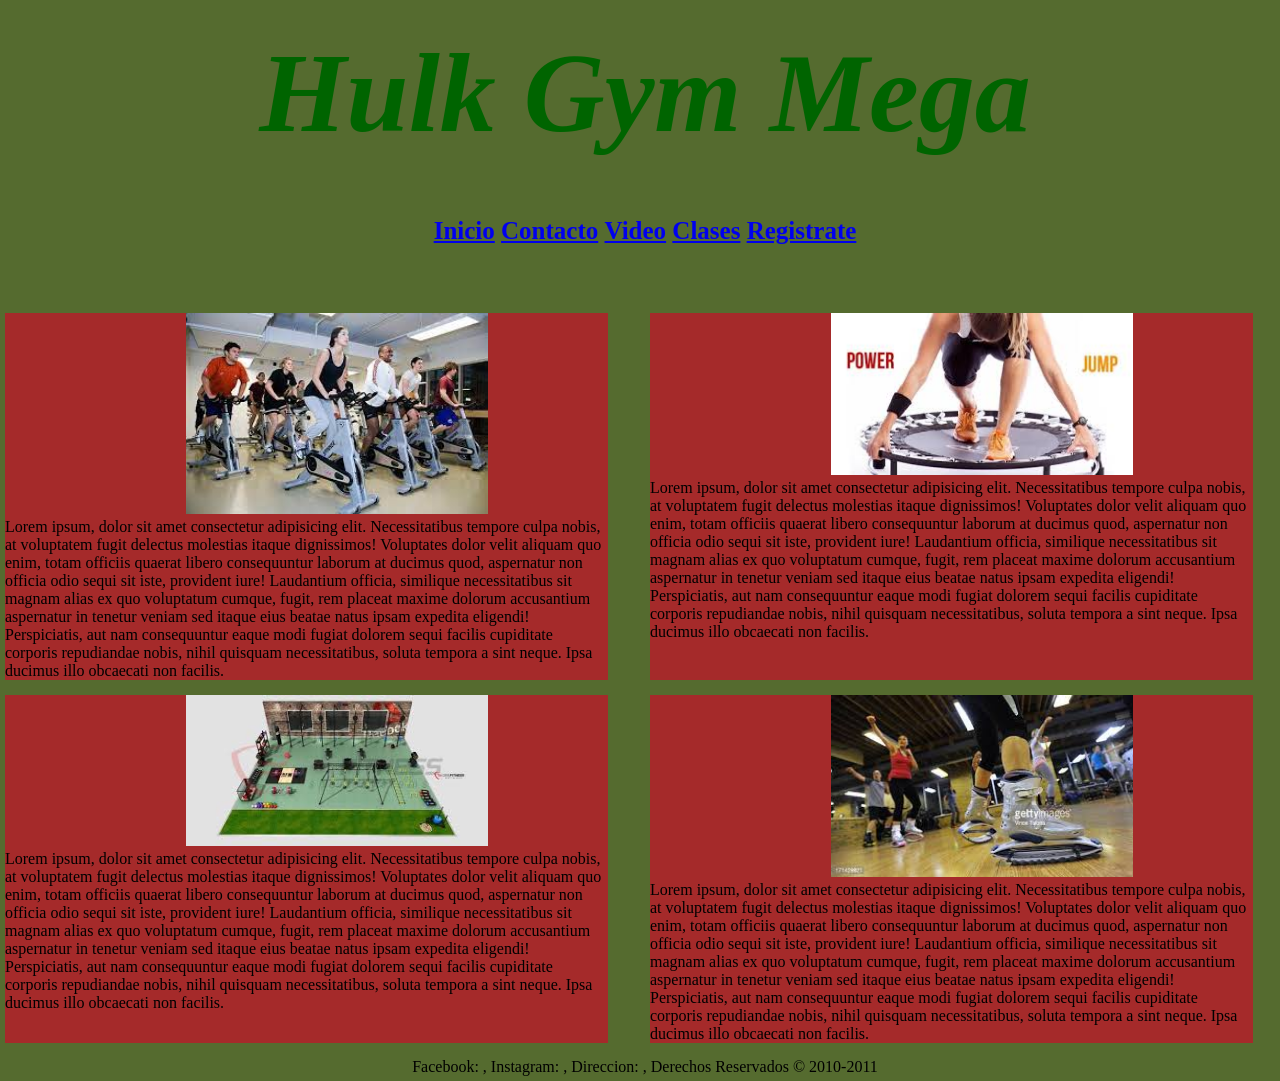
==== pages/clases.html @ c7b72bff "primer commit" ====
<!DOCTYPE html>
<head>
    <meta charset="UTF-8">
    <title>HulkGynMega</title>
    <meta name="viewport" content="widt=device-width, initial-scale=1.0"/>
    <link rel="stylesheet" href="../css/styles.css">
</head>

<body>
    <div id="contenedorClases">
        <header>
            <h1>Hulk Gym Mega</h1>
        </header>

        <nav id="barraNavegacion">
            <ul id="listaPrincipal">
            <li><a href="../index.html">Inicio</a></li>
            <li><a href="contacto.html">Contacto</a></li>
            <li><a href="video.html">Video</a></li>
            <li><a href="clases.html">Clases</a></li>
            <li><a href="registrate.html">Registrate</a></li>  
            </ul>
        </nav>

        <section class="caja">
            <div class="rectangulo">
                <img class="tarjeta" src="../Img/spinning.jpg" alt="">
                <p>Lorem ipsum, dolor sit amet consectetur adipisicing elit. Necessitatibus tempore culpa nobis, at voluptatem fugit delectus molestias itaque dignissimos! Voluptates dolor velit aliquam quo enim, totam officiis quaerat libero consequuntur laborum at ducimus quod, aspernatur non officia odio sequi sit iste, provident iure! Laudantium officia, similique necessitatibus sit magnam alias ex quo voluptatum cumque, fugit, rem placeat maxime dolorum accusantium aspernatur in tenetur veniam sed itaque eius beatae natus ipsam expedita eligendi! Perspiciatis, aut nam consequuntur eaque modi fugiat dolorem sequi facilis cupiditate corporis repudiandae nobis, nihil quisquam necessitatibus, soluta tempora a sint neque. Ipsa ducimus illo obcaecati non facilis.</p>
            </div>
        </section>

        <section class="caja">
            <div class="rectangulo">
                <img class="tarjeta" src="../Img/ubound.jpg" alt="">
                <p>Lorem ipsum, dolor sit amet consectetur adipisicing elit. Necessitatibus tempore culpa nobis, at voluptatem fugit delectus molestias itaque dignissimos! Voluptates dolor velit aliquam quo enim, totam officiis quaerat libero consequuntur laborum at ducimus quod, aspernatur non officia odio sequi sit iste, provident iure! Laudantium officia, similique necessitatibus sit magnam alias ex quo voluptatum cumque, fugit, rem placeat maxime dolorum accusantium aspernatur in tenetur veniam sed itaque eius beatae natus ipsam expedita eligendi! Perspiciatis, aut nam consequuntur eaque modi fugiat dolorem sequi facilis cupiditate corporis repudiandae nobis, nihil quisquam necessitatibus, soluta tempora a sint neque. Ipsa ducimus illo obcaecati non facilis.</p>
            </div>
        </section>

        <section class="caja">
            <div class="rectangulo">
                <img class="tarjeta" src="../Img/funcional.jpg" alt="">
                <p>Lorem ipsum, dolor sit amet consectetur adipisicing elit. Necessitatibus tempore culpa nobis, at voluptatem fugit delectus molestias itaque dignissimos! Voluptates dolor velit aliquam quo enim, totam officiis quaerat libero consequuntur laborum at ducimus quod, aspernatur non officia odio sequi sit iste, provident iure! Laudantium officia, similique necessitatibus sit magnam alias ex quo voluptatum cumque, fugit, rem placeat maxime dolorum accusantium aspernatur in tenetur veniam sed itaque eius beatae natus ipsam expedita eligendi! Perspiciatis, aut nam consequuntur eaque modi fugiat dolorem sequi facilis cupiditate corporis repudiandae nobis, nihil quisquam necessitatibus, soluta tempora a sint neque. Ipsa ducimus illo obcaecati non facilis.</p>
            </div>
        </section>

        <section class="caja">
            <div class="rectangulo">
                <img class="tarjeta" src="../Img/kangoo.jpg" alt="">
                <p>Lorem ipsum, dolor sit amet consectetur adipisicing elit. Necessitatibus tempore culpa nobis, at voluptatem fugit delectus molestias itaque dignissimos! Voluptates dolor velit aliquam quo enim, totam officiis quaerat libero consequuntur laborum at ducimus quod, aspernatur non officia odio sequi sit iste, provident iure! Laudantium officia, similique necessitatibus sit magnam alias ex quo voluptatum cumque, fugit, rem placeat maxime dolorum accusantium aspernatur in tenetur veniam sed itaque eius beatae natus ipsam expedita eligendi! Perspiciatis, aut nam consequuntur eaque modi fugiat dolorem sequi facilis cupiditate corporis repudiandae nobis, nihil quisquam necessitatibus, soluta tempora a sint neque. Ipsa ducimus illo obcaecati non facilis.</p>
            </div>
        </section>
        

        <footer id="pie"> Facebook:  , Instagram:  , Direccion: ,  Derechos Reservados &copy; 2010-2011</footer>
    </div>
</body>
---- css/styles.css ----
* {
    Margin:0;
    padding:0;
 }
 

body {
    display: flex;
    background-color: darkolivegreen;
}


h1 {
    padding-top: 3%;
    text-align: center;
    color: darkgreen;
    font-size:700%;
    font-family:unset;
    font-style:italic;
    line-height: 0.9;
}

h2 {
    text-align: center;
    color: darkgreen;
    font-size: 100px;
    font-family:unset;
    font-style:italic;
    line-height: 0.9;
}

h3 {
    font-size: 40px;
    text-align: center;
}

ul {
    list-style-type: none;
    text-align:center;
    font-size: 25px;
    margin-top: 25px;
    margin-bottom: 20px;
}

li {
    display:inline;
    font-weight: bold;
}

#imgp{
    padding: 1%;
}

#contenedor {
    padding: 5px;
    display: flex;
    display: grid;
    grid-template-areas:
      "header header header"
      "nav nav nav"
      "principal principal secundaria"
      "principal principal secundaria"
      "footer footer footer";
    grid-template-rows: 200px 60px 1fr 1fr 30px; 
    grid-template-columns: 30% 30% 33%;
    grid-column-gap: 10px;
    grid-row-gap: 15px;
}

.border {
    border: 1px solid black;
}

header {
    grid-area: header;
}

nav {
    display: flex;
    flex-direction: row; 
    justify-content: center;
    align-items: center;
    grid-area: nav;
}
 
footer {
    display: flex;
    flex-direction: row; 
    justify-content: center;
    align-items: center;
    grid-area: footer;
}

section#principal {
    display: flex;
    flex-direction: column;
    align-items: center;
    grid-area: principal;
    background-color: red;
    overflow: hidden;     
}

section#secundaria {
    display: flex;
    flex-direction: column;
    align-items: center;
    grid-area: secundaria;
    background-color: red;
    overflow: hidden;     
}

@media(max-width:364px){
    #contenedor{
        display: flex;
        flex-direction: column;
        padding: 1px;
    }

    header{
        background-color: rgb(255, 115, 0);
    }

    #nave{
        background-color: rgb(255, 115, 0);
    }

    h3{
        text-align:center;
    }

    section#principal{
        background-color: rgb(255, 115, 0);
        flex-wrap: wrap;
    }

    #casa{
        width: 100%;
    }

    section#secundaria{
        background-color: rgb(255, 115, 0);
        flex-wrap: wrap;
    }

    footer{
        background-color: rgb(255, 115, 0);
        font-weight: bold;
        text-align: center;
    }
        
}



/*calses*/ 
* {
    Margin:0;
    padding:0;
}

#contenedorClases{
    padding: 5px;
    display: flex;
    display: grid;
    grid-template-areas:
      "header header"
      "nav nav"
      "caja caja"
      "caja caja"
      "footer footer";
    grid-template-rows: 1fr 1fr; 
    grid-template-columns: 50% 50%;
    grid-column-gap: 10px;
    grid-row-gap: 15px;
}

.caja{
    background-color: brown;
    width: 95%;
}    

.tarjeta{
    margin-left: 30%;
    margin-right: 30%;
    height: 50%;
    width: 50%;
}


@media(max-width:364px){
    #contenedorClases{
        display: flex;
        flex-direction: column;
        padding: 1px;
    }

    header{
        background-color: rgb(255, 115, 0);
    }

    nav{
        background-color: rgb(255, 115, 0);
    }

    .caja{
        width: 100%;
        margin: 2% 0%;
        background-color: rgb(255, 115, 0);
    }

    .tarjeta{
        width: 50%;
        padding-right:40%;
    }

    p{
        text-align: justify;
    }
 
    footer{
        background-color: rgb(255, 115, 0);
        font-weight: bold;
        text-align: center;
    }
        
}

/*contacto*/
#contenedorContacto{
    padding: 5px;
    display: flex;
    display: grid;
    grid-template-areas:
    "header header"
    "nav nav"
    "colizq1 colder1"
    "colizq1 colder1"
    "footer footer";
    grid-template-rows: 1fr 1fr; 
    grid-template-columns: 60% 40%;
    grid-column-gap: 10px;
    grid-row-gap: 1px;
}

#colizq1{
    background-color: brown;
    width: 100%;
    display: flex;
    display: block;
}

#miniform{
    width: 70%;
    height: 80%;
    display: block;
    margin: 5% 5%;
}

#comentario{
    display: flex;
    flex-direction: column;
    margin: 5% 5%;
}

#colder1{
    background-color: brown;
    width: 100%;
    display: flex;
    display: block;
    overflow: hidden;
}

#mapa{
    width: 100%;
}

footer{
    display: flex;
    flex-direction: row; 
    justify-content: center;
    align-items: center;
    grid-area: footer;
}

@media(max-width:364px){
    #contenedorContacto{
        display: flex;
        flex-direction: column;
        justify-content: center;
        padding: 1px
    }

    #headerContacto{
        display: flex;
        flex-wrap: wrap;
        overflow: hidden;
        background-color: rgb(255, 115, 0);
    }

    #naveContacto{
        display: flex;
        flex-wrap: wrap;
        overflow: hidden;
        background-color: rgb(255, 115, 0);
    }

    #colizq1{
        width: 100%;
        display: flex;
        display: block;
        flex-wrap: wrap;
        overflow: hidden;
        margin: 2% 0%;
    }

    #miniform{
        width: 70%;
        height: 80%;
        display: block;
    }

    #colder1{
        width: 100%;
        display: block;
        flex-wrap: wrap;
        overflow: hidden;
        margin: 2% 0%;
    }

    #mapa{
        width: 90%;
        display: flex;
        display: block;
    }

    footer{
        background-color: rgb(255, 115, 0);
        font-weight: bold;
        text-align: center;
    }

}

/*video*/

#contenedorVideo{
    padding: 5px;
    display: flex;
    display: grid;
    grid-template-areas:
    "header header header"
    "nav nav nav"
    "videos videos videos"
    "footer footer footer";
    grid-template-rows: 200px 100px 1fr 30px; 
    grid-template-columns: 33% 33% 33%;
    grid-column-gap: 10px;
    grid-row-gap: 1px;
}

.videos{
    display: flex;
    flex-wrap: wrap;
    overflow: hidden;
    background-color: brown;
    margin: 0px 2px;
}

@media(max-width:364px){
    #contenedorVideo{
        display: flex;
        flex-direction: column;
        justify-content: center;
        padding: 1px;
        margin: 3% 0%;
    }

    #headVideo{
    margin: 3% 0%;
    }

    #navVideo{
    margin: 3% 0%;  
    }

    .videos{
    display: flex;
    flex-wrap: wrap;
    overflow: hidden;
    background-color: brown;
    margin: 3% 0%;
    }
}

/*registro*/

#contenedorRegistro{
    padding: 5px;
    display: flex;
    display: grid;
    grid-template-areas:
    "header"
    "nav"
    "registro"
    "footer";
    grid-template-rows: 200px 100px 1fr 30px; 
    grid-template-columns: 100%;
    grid-column-gap: 10px;
    grid-row-gap: 1px;
}

@media (max-width:364px){
    #contenedorVideo{
        display: flex;
        flex-direction: column;
        justify-content: center;
        padding: 1px;
        margin: 3% 0%;
    }

    #headRegistro{
        display: flex;
        overflow: hidden;
        flex-wrap: wrap;
        margin: 3% 0%;
    }

    h1{
        font-size: 600%;
    }

    #navRegistro{
        margin: 3% 0%;
    }
}
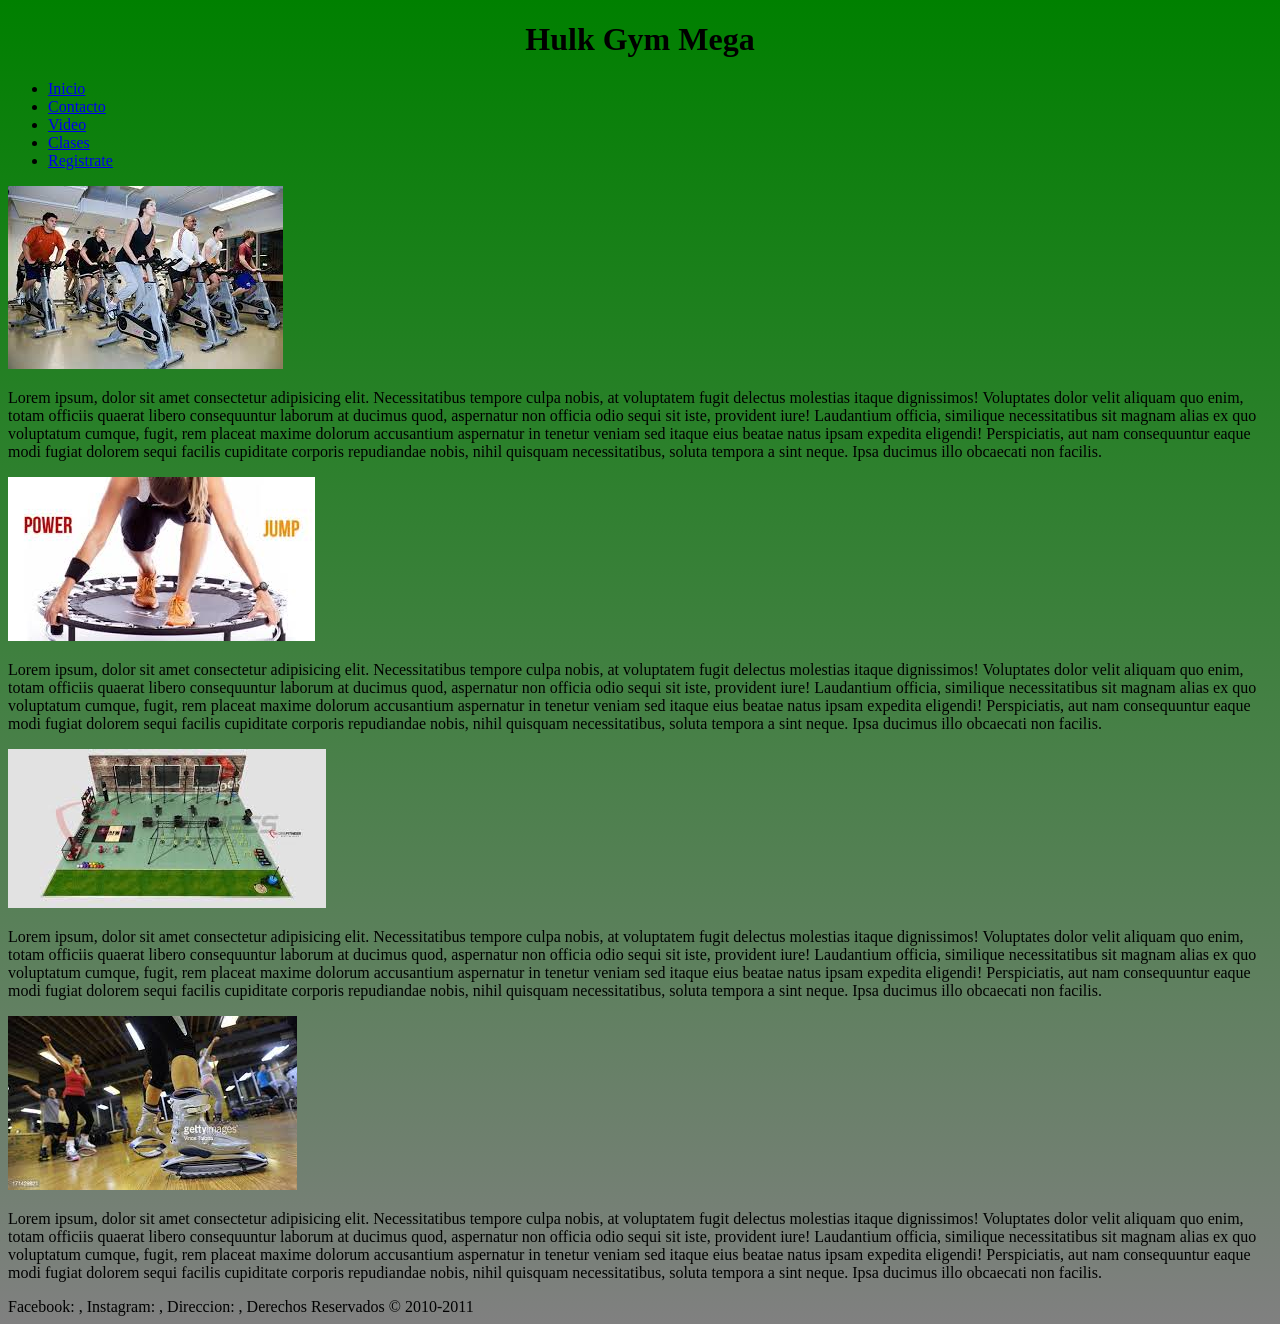
==== commit 9dceb3eb: "usando bootstrap" ====
--- a/pages/clases.html
+++ b/pages/clases.html
@@ -8,7 +8,7 @@
 
 <body>
     <div id="contenedorClases">
-        <header>
+        <header id="hclases">
             <h1>Hulk Gym Mega</h1>
         </header>
 
--- a/css/styles.css
+++ b/css/styles.css
@@ -1,435 +1,22 @@
-* {
-    Margin:0;
-    padding:0;
- }
- 
-
-body {
-    display: flex;
-    background-color: darkolivegreen;
+body{
+    background-image: linear-gradient(green, grey);
 }
 
-
-h1 {
-    padding-top: 3%;
-    text-align: center;
-    color: darkgreen;
-    font-size:700%;
-    font-family:unset;
-    font-style:italic;
-    line-height: 0.9;
-}
-
-h2 {
-    text-align: center;
-    color: darkgreen;
-    font-size: 100px;
-    font-family:unset;
-    font-style:italic;
-    line-height: 0.9;
-}
-
-h3 {
-    font-size: 40px;
+h1{
     text-align: center;
 }
 
-ul {
-    list-style-type: none;
-    text-align:center;
-    font-size: 25px;
-    margin-top: 25px;
-    margin-bottom: 20px;
+h3{
+    text-align: center;
 }
 
-li {
-    display:inline;
-    font-weight: bold;
+#nav li{
+    display: inline;
+    align-content: center;
 }
 
-#imgp{
-    padding: 1%;
+#pieprin{
+    display: flex;
+    justify-content: center;
+    background-color: red;
 }
-
-#contenedor {
-    padding: 5px;
-    display: flex;
-    display: grid;
-    grid-template-areas:
-      "header header header"
-      "nav nav nav"
-      "principal principal secundaria"
-      "principal principal secundaria"
-      "footer footer footer";
-    grid-template-rows: 200px 60px 1fr 1fr 30px; 
-    grid-template-columns: 30% 30% 33%;
-    grid-column-gap: 10px;
-    grid-row-gap: 15px;
-}
-
-.border {
-    border: 1px solid black;
-}
-
-header {
-    grid-area: header;
-}
-
-nav {
-    display: flex;
-    flex-direction: row; 
-    justify-content: center;
-    align-items: center;
-    grid-area: nav;
-}
- 
-footer {
-    display: flex;
-    flex-direction: row; 
-    justify-content: center;
-    align-items: center;
-    grid-area: footer;
-}
-
-section#principal {
-    display: flex;
-    flex-direction: column;
-    align-items: center;
-    grid-area: principal;
-    background-color: red;
-    overflow: hidden;     
-}
-
-section#secundaria {
-    display: flex;
-    flex-direction: column;
-    align-items: center;
-    grid-area: secundaria;
-    background-color: red;
-    overflow: hidden;     
-}
-
-@media(max-width:364px){
-    #contenedor{
-        display: flex;
-        flex-direction: column;
-        padding: 1px;
-    }
-
-    header{
-        background-color: rgb(255, 115, 0);
-    }
-
-    #nave{
-        background-color: rgb(255, 115, 0);
-    }
-
-    h3{
-        text-align:center;
-    }
-
-    section#principal{
-        background-color: rgb(255, 115, 0);
-        flex-wrap: wrap;
-    }
-
-    #casa{
-        width: 100%;
-    }
-
-    section#secundaria{
-        background-color: rgb(255, 115, 0);
-        flex-wrap: wrap;
-    }
-
-    footer{
-        background-color: rgb(255, 115, 0);
-        font-weight: bold;
-        text-align: center;
-    }
-        
-}
-
-
-
-/*calses*/ 
-* {
-    Margin:0;
-    padding:0;
-}
-
-#contenedorClases{
-    padding: 5px;
-    display: flex;
-    display: grid;
-    grid-template-areas:
-      "header header"
-      "nav nav"
-      "caja caja"
-      "caja caja"
-      "footer footer";
-    grid-template-rows: 1fr 1fr; 
-    grid-template-columns: 50% 50%;
-    grid-column-gap: 10px;
-    grid-row-gap: 15px;
-}
-
-.caja{
-    background-color: brown;
-    width: 95%;
-}    
-
-.tarjeta{
-    margin-left: 30%;
-    margin-right: 30%;
-    height: 50%;
-    width: 50%;
-}
-
-
-@media(max-width:364px){
-    #contenedorClases{
-        display: flex;
-        flex-direction: column;
-        padding: 1px;
-    }
-
-    header{
-        background-color: rgb(255, 115, 0);
-    }
-
-    nav{
-        background-color: rgb(255, 115, 0);
-    }
-
-    .caja{
-        width: 100%;
-        margin: 2% 0%;
-        background-color: rgb(255, 115, 0);
-    }
-
-    .tarjeta{
-        width: 50%;
-        padding-right:40%;
-    }
-
-    p{
-        text-align: justify;
-    }
- 
-    footer{
-        background-color: rgb(255, 115, 0);
-        font-weight: bold;
-        text-align: center;
-    }
-        
-}
-
-/*contacto*/
-#contenedorContacto{
-    padding: 5px;
-    display: flex;
-    display: grid;
-    grid-template-areas:
-    "header header"
-    "nav nav"
-    "colizq1 colder1"
-    "colizq1 colder1"
-    "footer footer";
-    grid-template-rows: 1fr 1fr; 
-    grid-template-columns: 60% 40%;
-    grid-column-gap: 10px;
-    grid-row-gap: 1px;
-}
-
-#colizq1{
-    background-color: brown;
-    width: 100%;
-    display: flex;
-    display: block;
-}
-
-#miniform{
-    width: 70%;
-    height: 80%;
-    display: block;
-    margin: 5% 5%;
-}
-
-#comentario{
-    display: flex;
-    flex-direction: column;
-    margin: 5% 5%;
-}
-
-#colder1{
-    background-color: brown;
-    width: 100%;
-    display: flex;
-    display: block;
-    overflow: hidden;
-}
-
-#mapa{
-    width: 100%;
-}
-
-footer{
-    display: flex;
-    flex-direction: row; 
-    justify-content: center;
-    align-items: center;
-    grid-area: footer;
-}
-
-@media(max-width:364px){
-    #contenedorContacto{
-        display: flex;
-        flex-direction: column;
-        justify-content: center;
-        padding: 1px
-    }
-
-    #headerContacto{
-        display: flex;
-        flex-wrap: wrap;
-        overflow: hidden;
-        background-color: rgb(255, 115, 0);
-    }
-
-    #naveContacto{
-        display: flex;
-        flex-wrap: wrap;
-        overflow: hidden;
-        background-color: rgb(255, 115, 0);
-    }
-
-    #colizq1{
-        width: 100%;
-        display: flex;
-        display: block;
-        flex-wrap: wrap;
-        overflow: hidden;
-        margin: 2% 0%;
-    }
-
-    #miniform{
-        width: 70%;
-        height: 80%;
-        display: block;
-    }
-
-    #colder1{
-        width: 100%;
-        display: block;
-        flex-wrap: wrap;
-        overflow: hidden;
-        margin: 2% 0%;
-    }
-
-    #mapa{
-        width: 90%;
-        display: flex;
-        display: block;
-    }
-
-    footer{
-        background-color: rgb(255, 115, 0);
-        font-weight: bold;
-        text-align: center;
-    }
-
-}
-
-/*video*/
-
-#contenedorVideo{
-    padding: 5px;
-    display: flex;
-    display: grid;
-    grid-template-areas:
-    "header header header"
-    "nav nav nav"
-    "videos videos videos"
-    "footer footer footer";
-    grid-template-rows: 200px 100px 1fr 30px; 
-    grid-template-columns: 33% 33% 33%;
-    grid-column-gap: 10px;
-    grid-row-gap: 1px;
-}
-
-.videos{
-    display: flex;
-    flex-wrap: wrap;
-    overflow: hidden;
-    background-color: brown;
-    margin: 0px 2px;
-}
-
-@media(max-width:364px){
-    #contenedorVideo{
-        display: flex;
-        flex-direction: column;
-        justify-content: center;
-        padding: 1px;
-        margin: 3% 0%;
-    }
-
-    #headVideo{
-    margin: 3% 0%;
-    }
-
-    #navVideo{
-    margin: 3% 0%;  
-    }
-
-    .videos{
-    display: flex;
-    flex-wrap: wrap;
-    overflow: hidden;
-    background-color: brown;
-    margin: 3% 0%;
-    }
-}
-
-/*registro*/
-
-#contenedorRegistro{
-    padding: 5px;
-    display: flex;
-    display: grid;
-    grid-template-areas:
-    "header"
-    "nav"
-    "registro"
-    "footer";
-    grid-template-rows: 200px 100px 1fr 30px; 
-    grid-template-columns: 100%;
-    grid-column-gap: 10px;
-    grid-row-gap: 1px;
-}
-
-@media (max-width:364px){
-    #contenedorVideo{
-        display: flex;
-        flex-direction: column;
-        justify-content: center;
-        padding: 1px;
-        margin: 3% 0%;
-    }
-
-    #headRegistro{
-        display: flex;
-        overflow: hidden;
-        flex-wrap: wrap;
-        margin: 3% 0%;
-    }
-
-    h1{
-        font-size: 600%;
-    }
-
-    #navRegistro{
-        margin: 3% 0%;
-    }
-}
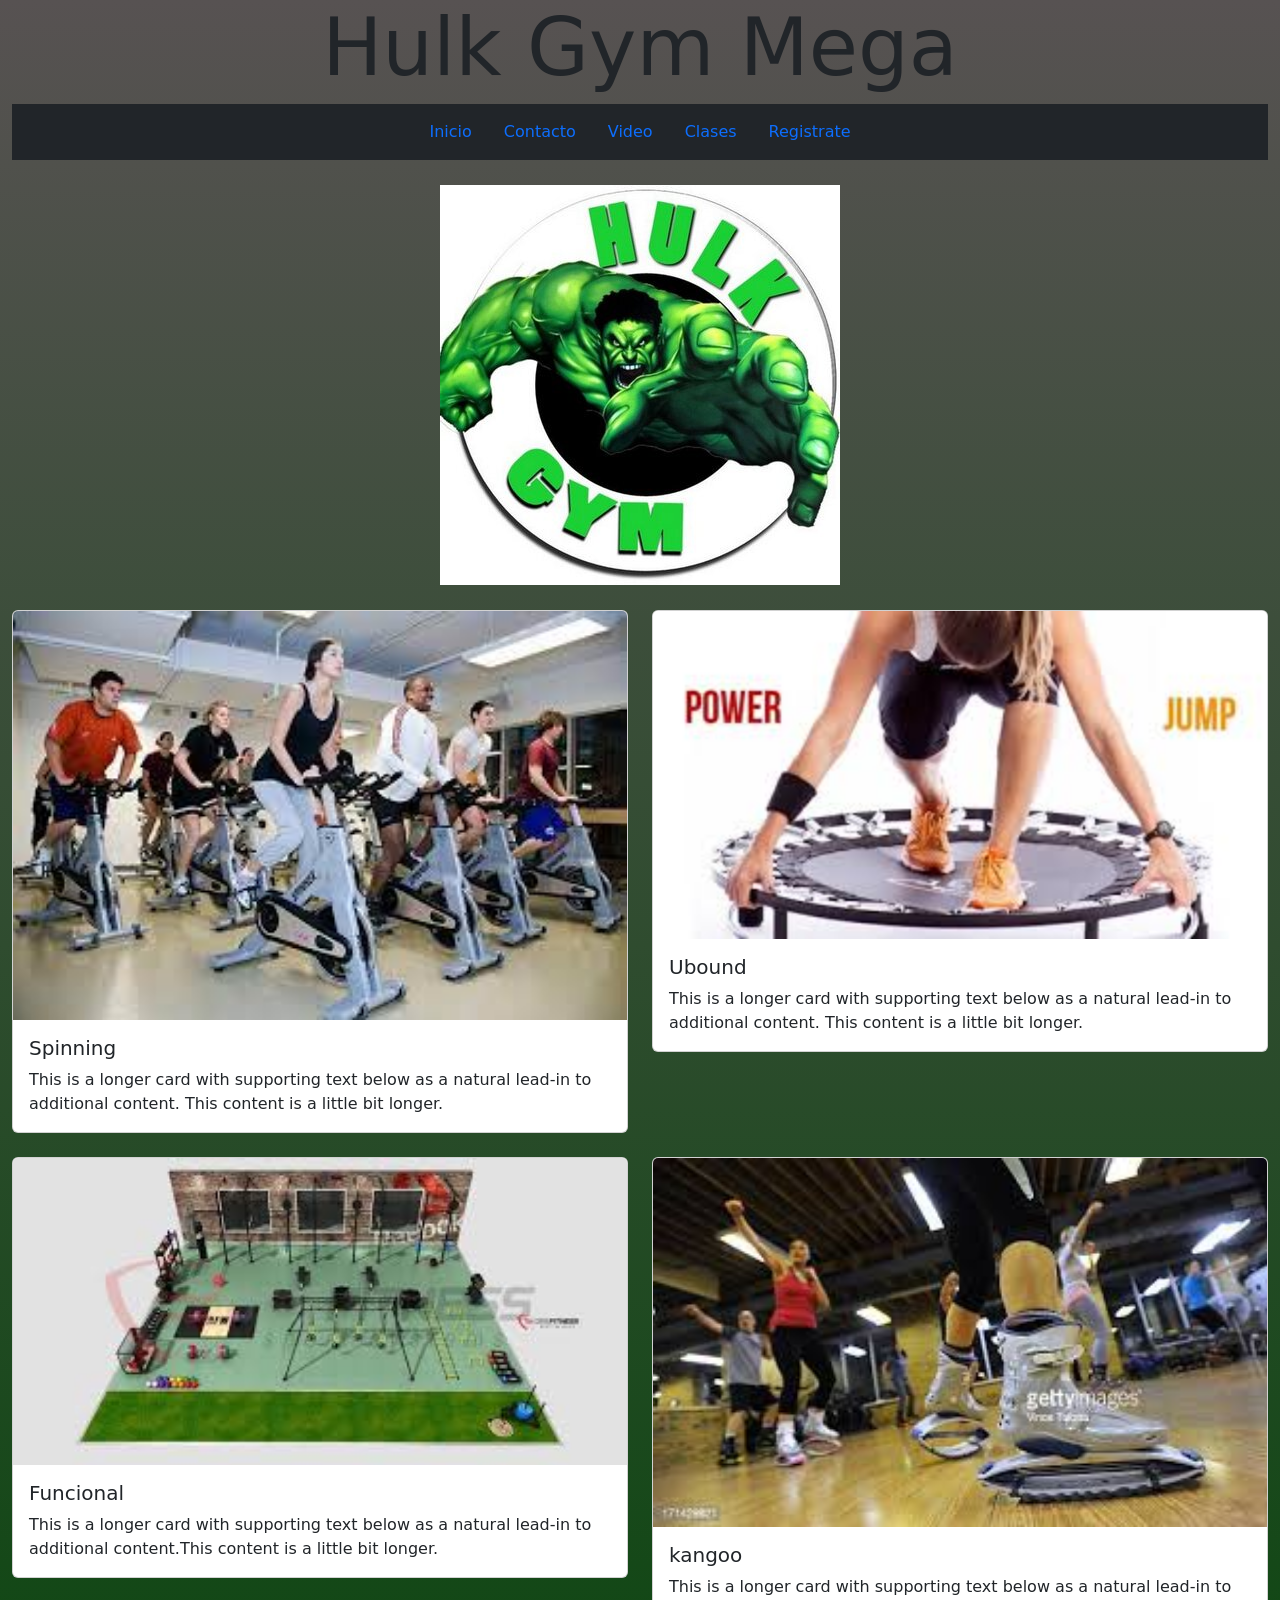
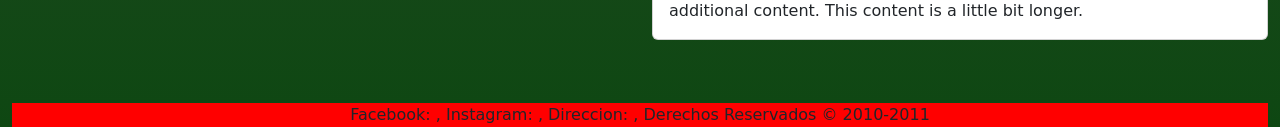
==== commit 7beead6d: "completando estilos" ====
--- a/pages/clases.html
+++ b/pages/clases.html
@@ -1,56 +1,83 @@
 <!DOCTYPE html>
-<head>
-    <meta charset="UTF-8">
-    <title>HulkGynMega</title>
-    <meta name="viewport" content="widt=device-width, initial-scale=1.0"/>
-    <link rel="stylesheet" href="../css/styles.css">
-</head>
+<html>
+    <head>
+        <meta charset="UTF-8">
+        <title>HulkGynMega</title>
+        <meta name="viewport" content="widt=device-width, initial-scale=1.0"/>
+        <link href="https://cdn.jsdelivr.net/npm/bootstrap@5.1.3/dist/css/bootstrap.min.css" rel="stylesheet" integrity="sha384-1BmE4kWBq78iYhFldvKuhfTAU6auU8tT94WrHftjDbrCEXSU1oBoqyl2QvZ6jIW3" crossorigin="anonymous">
+        <link rel="stylesheet" href="../css/styles.css">
+    </head>
 
-<body>
-    <div id="contenedorClases">
-        <header id="hclases">
-            <h1>Hulk Gym Mega</h1>
-        </header>
+    <body>
+        <div class="container-fluid">
+            <header>
+                <h1>Hulk Gym Mega</h1>
 
-        <nav id="barraNavegacion">
-            <ul id="listaPrincipal">
-            <li><a href="../index.html">Inicio</a></li>
-            <li><a href="contacto.html">Contacto</a></li>
-            <li><a href="video.html">Video</a></li>
-            <li><a href="clases.html">Clases</a></li>
-            <li><a href="registrate.html">Registrate</a></li>  
-            </ul>
-        </nav>
+                <nav class="navbar navbar-dark bg-dark">
+                    <ul class="nav">
+                        <li class="nav-item">
+                          <a class="nav-link active" aria-current="page" href="../index.html">Inicio</a>
+                        </li>
+                        <li class="nav-item">
+                          <a class="nav-link" href="contacto.html">Contacto</a>
+                        </li>
+                        <li class="nav-item">
+                          <a class="nav-link" href="video.html">Video</a>
+                        </li>
+                        <li class="nav-item">
+                            <a class="nav-link" href="clases.html">Clases</a>
+                        </li>
+                        <li class="nav-item">
+                            <a class="nav-link" href="registrate.html">Registrate</a>
+                        </li>
+                    </ul>
+                </nav>
+                <div class="log">
+                    <img class="logo img-fluid" src="../Img/logo.jpg" alt="">
+                </div>
+            </header>
 
-        <section class="caja">
-            <div class="rectangulo">
-                <img class="tarjeta" src="../Img/spinning.jpg" alt="">
-                <p>Lorem ipsum, dolor sit amet consectetur adipisicing elit. Necessitatibus tempore culpa nobis, at voluptatem fugit delectus molestias itaque dignissimos! Voluptates dolor velit aliquam quo enim, totam officiis quaerat libero consequuntur laborum at ducimus quod, aspernatur non officia odio sequi sit iste, provident iure! Laudantium officia, similique necessitatibus sit magnam alias ex quo voluptatum cumque, fugit, rem placeat maxime dolorum accusantium aspernatur in tenetur veniam sed itaque eius beatae natus ipsam expedita eligendi! Perspiciatis, aut nam consequuntur eaque modi fugiat dolorem sequi facilis cupiditate corporis repudiandae nobis, nihil quisquam necessitatibus, soluta tempora a sint neque. Ipsa ducimus illo obcaecati non facilis.</p>
-            </div>
-        </section>
+            <div class="row row-cols-1 row-cols-md-2 g-4">
+                <div class="col">
+                  <div class="card">
+                    <img src="../Img/spinning.jpg" class="card-img-top" alt="...">
+                    <div class="card-body">
+                      <h5 class="card-title">Spinning</h5>
+                      <p class="card-text">This is a longer card with supporting text below as a natural lead-in to additional content. This content is a little bit longer.</p>
+                    </div>
+                  </div>
+                </div>
+                <div class="col">
+                  <div class="card">
+                    <img src="../Img/ubound.jpg" class="card-img-top" alt="...">
+                    <div class="card-body">
+                      <h5 class="card-title">Ubound</h5>
+                      <p class="card-text">This is a longer card with supporting text below as a natural lead-in to additional content. This content is a little bit longer.</p>
+                    </div>
+                  </div>
+                </div>
+                <div class="col">
+                  <div class="card">
+                    <img src="../Img/funcional.jpg" class="card-img-top" alt="...">
+                    <div class="card-body">
+                      <h5 class="card-title">Funcional</h5>
+                      <p class="card-text">This is a longer card with supporting text below as a natural lead-in to additional content.This content is a little bit longer.</p>
+                    </div>
+                  </div>
+                </div>
+                <div class="col">
+                  <div class="card">
+                    <img src="../Img/kangoo.jpg" class="card-img-top" alt="...">
+                    <div class="card-body">
+                      <h5 class="card-title">kangoo</h5>
+                      <p class="card-text">This is a longer card with supporting text below as a natural lead-in to additional content. This content is a little bit longer.</p>
+                    </div>
+                  </div>
+                </div>
+              </div>
 
-        <section class="caja">
-            <div class="rectangulo">
-                <img class="tarjeta" src="../Img/ubound.jpg" alt="">
-                <p>Lorem ipsum, dolor sit amet consectetur adipisicing elit. Necessitatibus tempore culpa nobis, at voluptatem fugit delectus molestias itaque dignissimos! Voluptates dolor velit aliquam quo enim, totam officiis quaerat libero consequuntur laborum at ducimus quod, aspernatur non officia odio sequi sit iste, provident iure! Laudantium officia, similique necessitatibus sit magnam alias ex quo voluptatum cumque, fugit, rem placeat maxime dolorum accusantium aspernatur in tenetur veniam sed itaque eius beatae natus ipsam expedita eligendi! Perspiciatis, aut nam consequuntur eaque modi fugiat dolorem sequi facilis cupiditate corporis repudiandae nobis, nihil quisquam necessitatibus, soluta tempora a sint neque. Ipsa ducimus illo obcaecati non facilis.</p>
-            </div>
-        </section>
-
-        <section class="caja">
-            <div class="rectangulo">
-                <img class="tarjeta" src="../Img/funcional.jpg" alt="">
-                <p>Lorem ipsum, dolor sit amet consectetur adipisicing elit. Necessitatibus tempore culpa nobis, at voluptatem fugit delectus molestias itaque dignissimos! Voluptates dolor velit aliquam quo enim, totam officiis quaerat libero consequuntur laborum at ducimus quod, aspernatur non officia odio sequi sit iste, provident iure! Laudantium officia, similique necessitatibus sit magnam alias ex quo voluptatum cumque, fugit, rem placeat maxime dolorum accusantium aspernatur in tenetur veniam sed itaque eius beatae natus ipsam expedita eligendi! Perspiciatis, aut nam consequuntur eaque modi fugiat dolorem sequi facilis cupiditate corporis repudiandae nobis, nihil quisquam necessitatibus, soluta tempora a sint neque. Ipsa ducimus illo obcaecati non facilis.</p>
-            </div>
-        </section>
-
-        <section class="caja">
-            <div class="rectangulo">
-                <img class="tarjeta" src="../Img/kangoo.jpg" alt="">
-                <p>Lorem ipsum, dolor sit amet consectetur adipisicing elit. Necessitatibus tempore culpa nobis, at voluptatem fugit delectus molestias itaque dignissimos! Voluptates dolor velit aliquam quo enim, totam officiis quaerat libero consequuntur laborum at ducimus quod, aspernatur non officia odio sequi sit iste, provident iure! Laudantium officia, similique necessitatibus sit magnam alias ex quo voluptatum cumque, fugit, rem placeat maxime dolorum accusantium aspernatur in tenetur veniam sed itaque eius beatae natus ipsam expedita eligendi! Perspiciatis, aut nam consequuntur eaque modi fugiat dolorem sequi facilis cupiditate corporis repudiandae nobis, nihil quisquam necessitatibus, soluta tempora a sint neque. Ipsa ducimus illo obcaecati non facilis.</p>
-            </div>
-        </section>
-        
-
-        <footer id="pie"> Facebook:  , Instagram:  , Direccion: ,  Derechos Reservados &copy; 2010-2011</footer>
-    </div>
-</body>+            <footer class="pie"> Facebook:  , Instagram:  , Direccion: ,  Derechos Reservados &copy; 2010-2011</footer>
+        </div>
+        <script src="https://cdn.jsdelivr.net/npm/bootstrap@5.1.3/dist/js/bootstrap.bundle.min.js" integrity="sha384-ka7Sk0Gln4gmtz2MlQnikT1wXgYsOg+OMhuP+IlRH9sENBO0LRn5q+8nbTov4+1p" crossorigin="anonymous"></script>
+    </body>
+</html>
--- a/css/styles.css
+++ b/css/styles.css
@@ -1,8 +1,13 @@
 body{
-    background-image: linear-gradient(green, grey);
+    background-image: linear-gradient(rgb(87, 82, 82), rgb(14, 71, 18));
 }
 
 h1{
+    text-align: center;
+    font-size:500%;
+}
+
+h2{
     text-align: center;
 }
 
@@ -10,13 +15,94 @@
     text-align: center;
 }
 
-#nav li{
-    display: inline;
-    align-content: center;
+.navbar{
+    display: flex;
+    flex-direction: row;
+    justify-content: center;
 }
 
-#pieprin{
+.log{
     display: flex;
+    flex-direction: row;
     justify-content: center;
+    padding: 2% 0%;
+}
+
+#asideprin{
+    display: flex;
+    flex-direction: column;
+    justify-content: center;
+    text-align: justify; 
+}
+
+#artprin{
+    display: flex;
+    flex-direction: column;
+    justify-content: center;
+    text-align: justify; 
+}
+
+.pie{
+    display: flex;
+    flex-direction: row;
+    justify-content: center;
+    text-align: center;
     background-color: red;
+    margin-top: 5%;
 }
+
+/*contacto*/
+
+#artcont{
+    display: flex;
+    flex-direction: column;
+}
+
+#formcont{
+    display: flex;
+    flex-direction: column;
+    align-items:flex-end;
+    padding-right: 40%;
+}
+
+#alineado{
+    display: flex;
+    flex-direction: column;
+    align-items:flex-start;
+    padding-left: 40%;
+}
+
+#asidecont{
+    display: flex;
+    flex-direction: column;
+    justify-content: flex-start;
+    padding-left:10%;
+}
+
+.iframe-fluid{
+    padding-top: 20%;
+    padding-bottom: 10%;
+    padding-left: 20;
+}
+
+/*Registro*/
+
+#gen{
+    display: flex;
+    flex-direction: column;
+    align-items: center;
+    padding-left: 5%;
+}
+
+.x{
+    display: flex;
+    flex-direction: column;
+    align-items: flex-start;
+    padding-left: 30%;
+}
+.y{
+    display: flex;
+    flex-direction: column;
+    align-items: stretch;
+    padding: 2% 20%;
+}
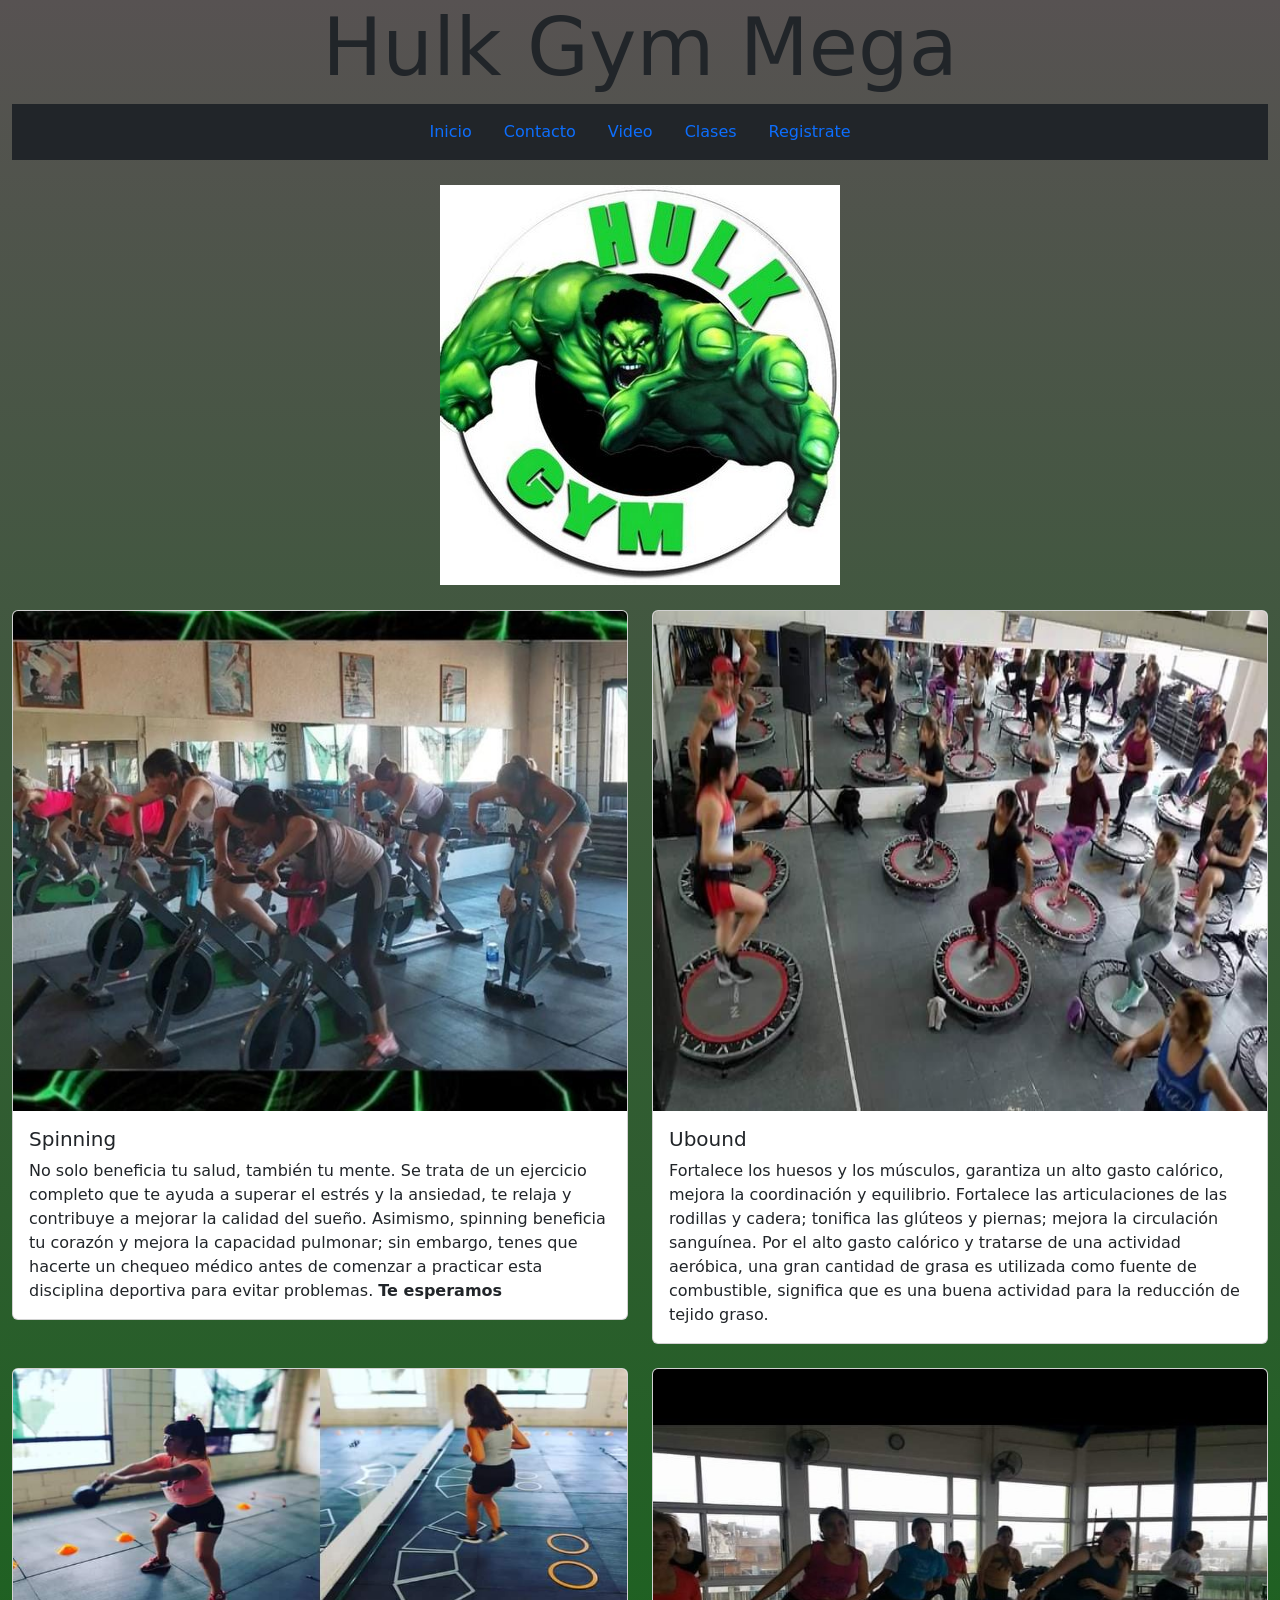
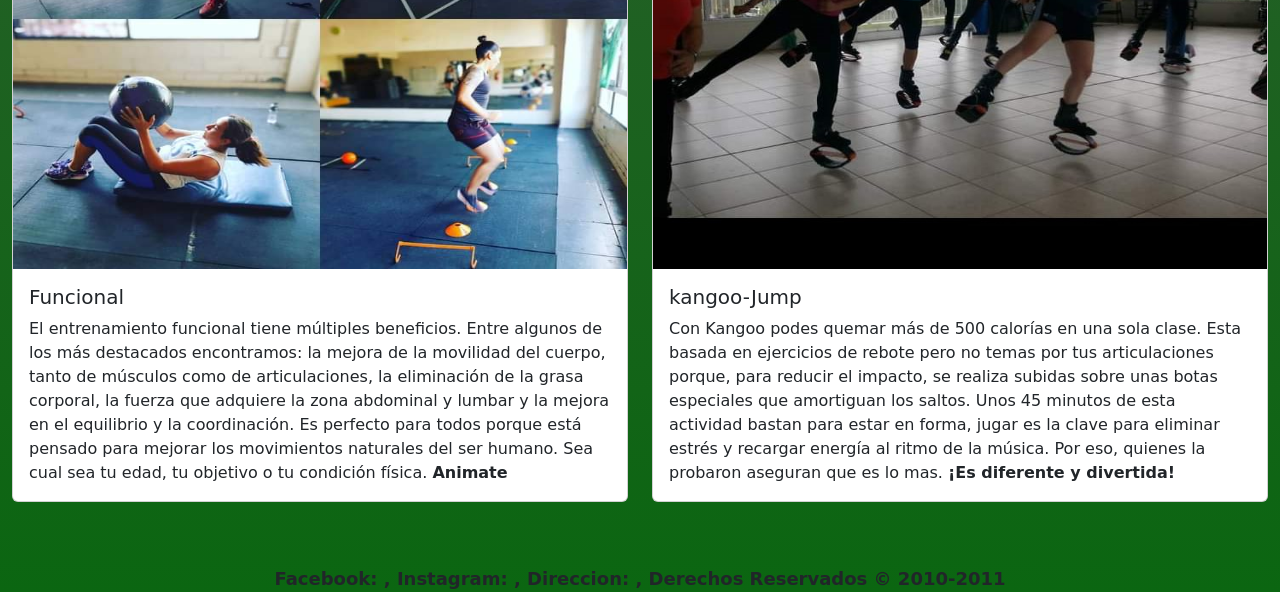
==== commit 1ab6e9ca: "mejorando" ====
--- a/pages/clases.html
+++ b/pages/clases.html
@@ -2,8 +2,10 @@
 <html>
     <head>
         <meta charset="UTF-8">
-        <title>HulkGynMega</title>
+        <title>Clases</title>
         <meta name="viewport" content="widt=device-width, initial-scale=1.0"/>
+        <meta name="description" content="Informacion de lo que trabajamos en cada calse de Hulk Gym">
+        <meta name="keywords" content="GYM, ENTRENAR, CLASES, MUSCULACION">
         <link href="https://cdn.jsdelivr.net/npm/bootstrap@5.1.3/dist/css/bootstrap.min.css" rel="stylesheet" integrity="sha384-1BmE4kWBq78iYhFldvKuhfTAU6auU8tT94WrHftjDbrCEXSU1oBoqyl2QvZ6jIW3" crossorigin="anonymous">
         <link rel="stylesheet" href="../css/styles.css">
     </head>
@@ -40,37 +42,38 @@
             <div class="row row-cols-1 row-cols-md-2 g-4">
                 <div class="col">
                   <div class="card">
-                    <img src="../Img/spinning.jpg" class="card-img-top" alt="...">
+                    <img src="../Img/hs.jpeg" class="card-img-top" alt="...">
                     <div class="card-body">
                       <h5 class="card-title">Spinning</h5>
-                      <p class="card-text">This is a longer card with supporting text below as a natural lead-in to additional content. This content is a little bit longer.</p>
+                      <p class="card-text">No solo beneficia tu salud, también tu mente. Se trata de un ejercicio completo que te ayuda a superar el estrés y la ansiedad, te relaja y contribuye a mejorar la calidad del sueño.
+                      Asimismo, spinning beneficia tu corazón y mejora la capacidad pulmonar; sin embargo, tenes que hacerte un chequeo médico antes de comenzar a practicar esta disciplina deportiva para evitar problemas. <strong>Te esperamos</strong> </p>
                     </div>
                   </div>
                 </div>
                 <div class="col">
                   <div class="card">
-                    <img src="../Img/ubound.jpg" class="card-img-top" alt="...">
+                    <img src="../Img/hu2.jpeg" class="card-img-top" alt="...">
                     <div class="card-body">
                       <h5 class="card-title">Ubound</h5>
-                      <p class="card-text">This is a longer card with supporting text below as a natural lead-in to additional content. This content is a little bit longer.</p>
+                      <p class="card-text">Fortalece los huesos y los músculos, garantiza un alto gasto calórico, mejora la coordinación y equilibrio. Fortalece las articulaciones de las rodillas y cadera; tonifica las glúteos y piernas; mejora la circulación sanguínea. Por el alto gasto calórico y tratarse de una actividad aeróbica, una gran cantidad de grasa es utilizada como fuente de combustible, significa que es una buena actividad  para la reducción de tejido graso.</p>
                     </div>
                   </div>
                 </div>
                 <div class="col">
                   <div class="card">
-                    <img src="../Img/funcional.jpg" class="card-img-top" alt="...">
+                    <img src="../Img/hf.jpeg" class="card-img-top" alt="...">
                     <div class="card-body">
                       <h5 class="card-title">Funcional</h5>
-                      <p class="card-text">This is a longer card with supporting text below as a natural lead-in to additional content.This content is a little bit longer.</p>
+                      <p class="card-text">El entrenamiento funcional tiene múltiples beneficios. Entre algunos de los más destacados encontramos: la mejora de la movilidad del cuerpo, tanto de músculos como de articulaciones, la eliminación de la grasa corporal, la fuerza que adquiere la zona abdominal y lumbar y la mejora en el equilibrio y la coordinación. Es perfecto para todos porque está pensado para mejorar los movimientos naturales del ser humano. Sea cual sea tu edad, tu objetivo o tu condición física. <STrong>Animate</STrong></p>
                     </div>
                   </div>
                 </div>
                 <div class="col">
                   <div class="card">
-                    <img src="../Img/kangoo.jpg" class="card-img-top" alt="...">
+                    <img src="../Img/hk.jpeg" class="card-img-top" alt="...">
                     <div class="card-body">
-                      <h5 class="card-title">kangoo</h5>
-                      <p class="card-text">This is a longer card with supporting text below as a natural lead-in to additional content. This content is a little bit longer.</p>
+                      <h5 class="card-title">kangoo-Jump</h5>
+                      <p class="card-text">Con Kangoo podes quemar más de 500 calorías en una sola clase. Esta basada en ejercicios de rebote pero no temas por tus articulaciones porque, para reducir el impacto, se realiza subidas sobre unas botas especiales que amortiguan los saltos. Unos 45 minutos de esta actividad bastan para estar en forma, jugar es la clave para eliminar estrés y recargar energía al ritmo de la música. Por eso, quienes la probaron aseguran que es lo mas. <strong>¡Es diferente y divertida!</strong></p>
                     </div>
                   </div>
                 </div>
--- a/css/styles.css
+++ b/css/styles.css
@@ -1,5 +1,5 @@
 body{
-    background-image: linear-gradient(rgb(87, 82, 82), rgb(14, 71, 18));
+    background-image: linear-gradient(rgb(87, 82, 82), rgb(11, 102, 17));
 }
 
 h1{
@@ -32,14 +32,16 @@
     display: flex;
     flex-direction: column;
     justify-content: center;
-    text-align: justify; 
+    text-align: justify;
+    height: 80%;
 }
 
 #artprin{
     display: flex;
     flex-direction: column;
     justify-content: center;
-    text-align: justify; 
+    text-align: justify;
+    height: 80%;
 }
 
 .pie{
@@ -47,7 +49,8 @@
     flex-direction: row;
     justify-content: center;
     text-align: center;
-    background-color: red;
+    font-weight: bolder;
+    font-size:large;
     margin-top: 5%;
 }
 
@@ -85,6 +88,12 @@
     padding-left: 20;
 }
 
+/*clases*/
+
+.card-img-top{
+    height: 500px;
+}
+
 /*Registro*/
 
 #gen{
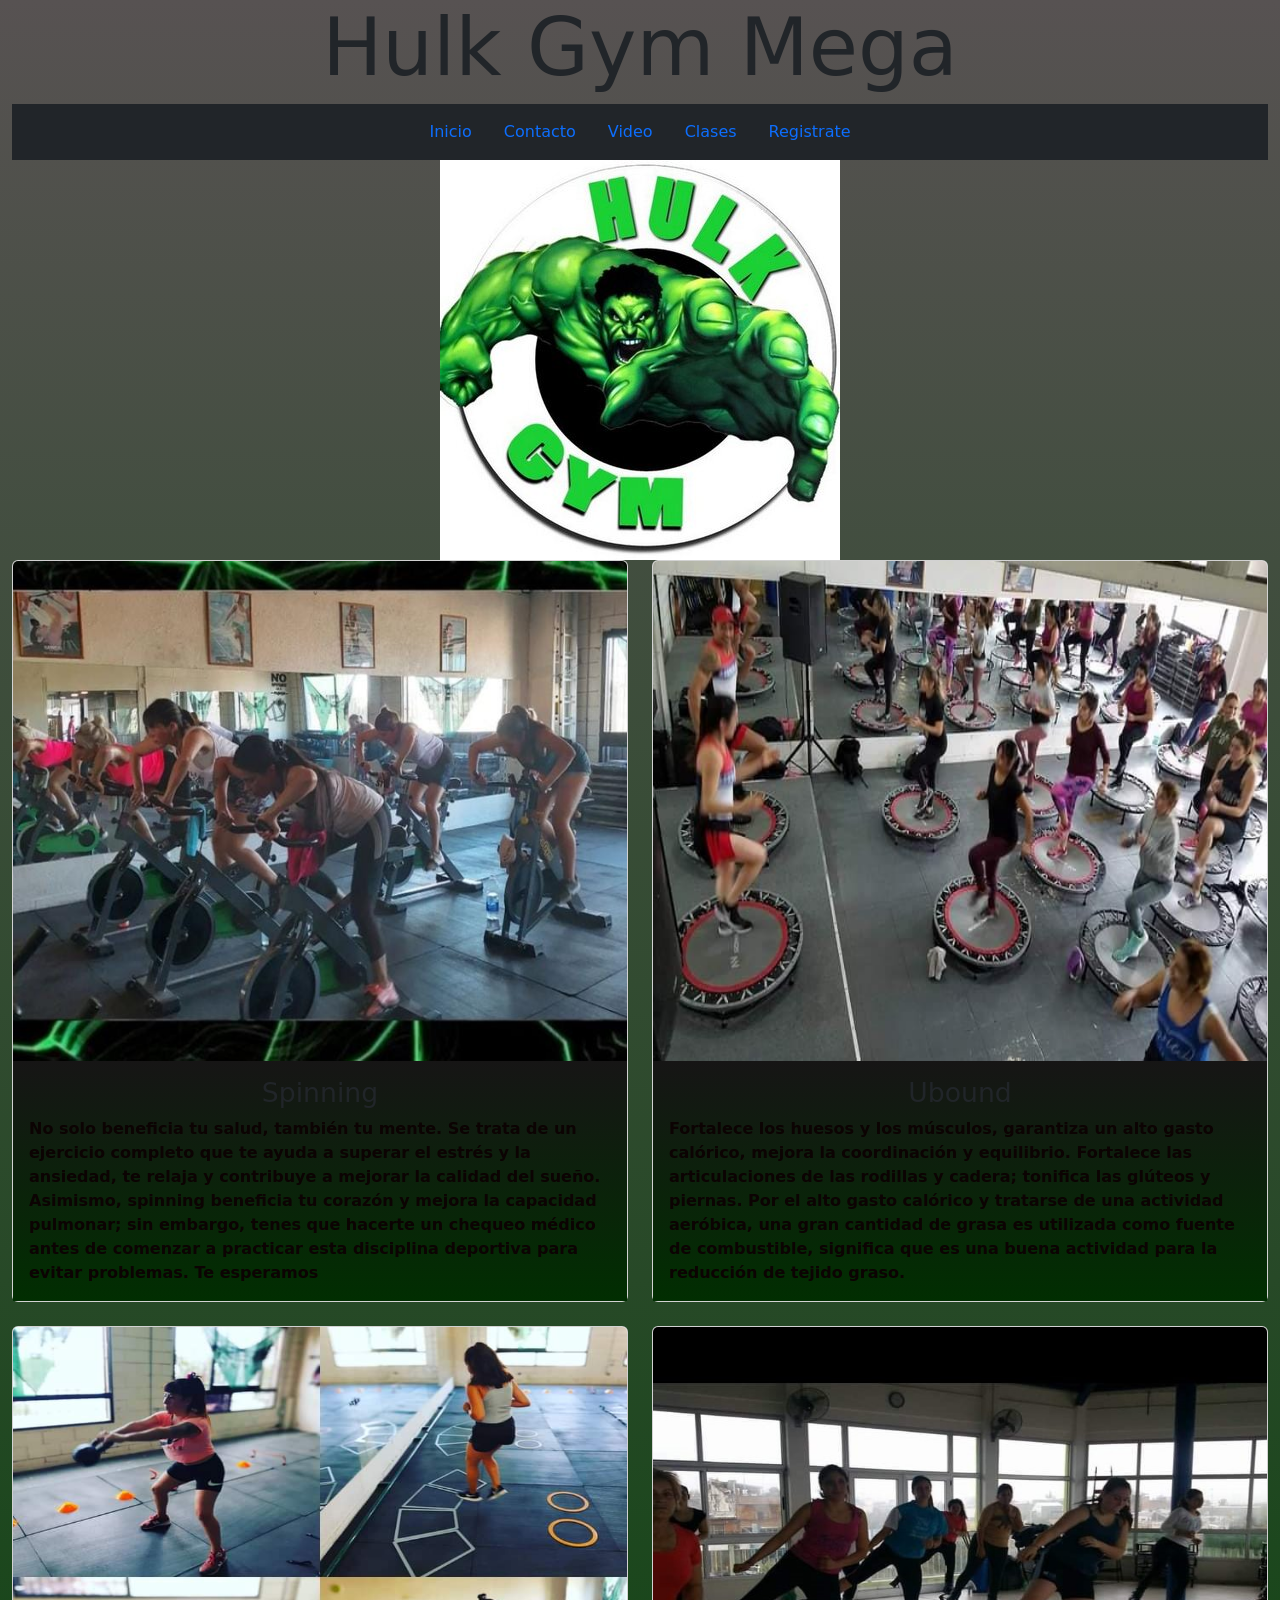
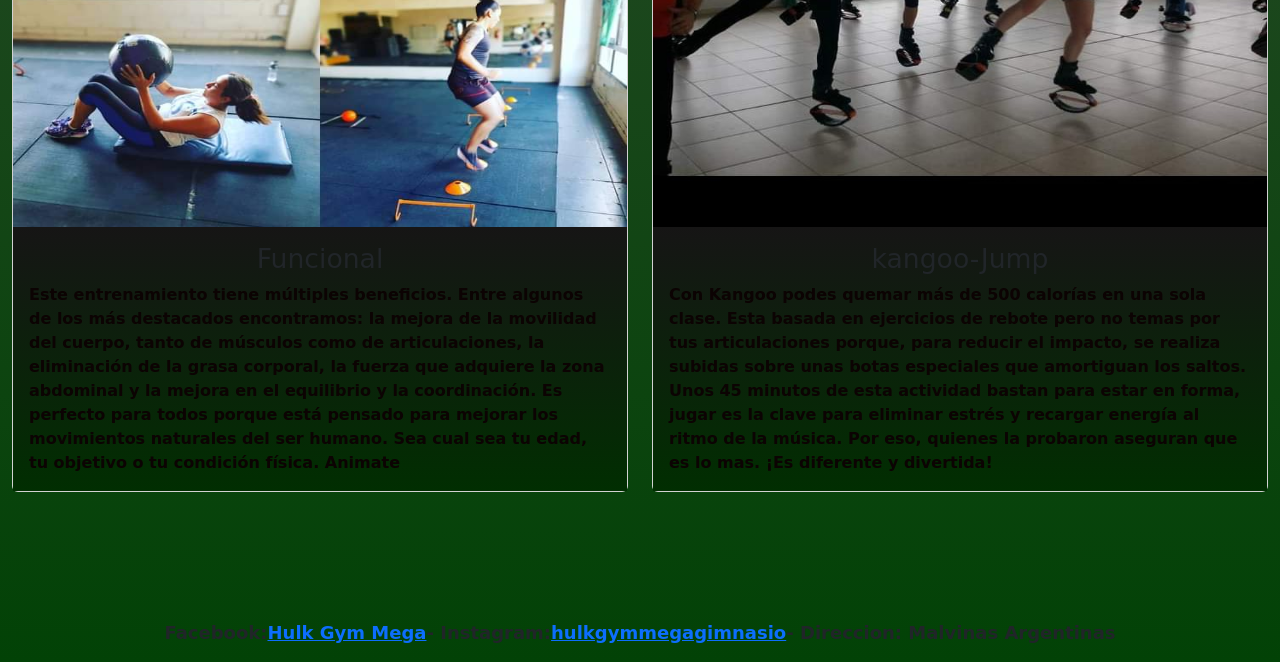
==== commit 64817c20: "completando entregable" ====
--- a/pages/clases.html
+++ b/pages/clases.html
@@ -7,7 +7,7 @@
         <meta name="description" content="Informacion de lo que trabajamos en cada calse de Hulk Gym">
         <meta name="keywords" content="GYM, ENTRENAR, CLASES, MUSCULACION">
         <link href="https://cdn.jsdelivr.net/npm/bootstrap@5.1.3/dist/css/bootstrap.min.css" rel="stylesheet" integrity="sha384-1BmE4kWBq78iYhFldvKuhfTAU6auU8tT94WrHftjDbrCEXSU1oBoqyl2QvZ6jIW3" crossorigin="anonymous">
-        <link rel="stylesheet" href="../css/styles.css">
+        <link rel="stylesheet" href="../css/pruebacss.css">
     </head>
 
     <body>
@@ -44,7 +44,7 @@
                   <div class="card">
                     <img src="../Img/hs.jpeg" class="card-img-top" alt="...">
                     <div class="card-body">
-                      <h5 class="card-title">Spinning</h5>
+                      <h3 class="card-title">Spinning</h3>
                       <p class="card-text">No solo beneficia tu salud, también tu mente. Se trata de un ejercicio completo que te ayuda a superar el estrés y la ansiedad, te relaja y contribuye a mejorar la calidad del sueño.
                       Asimismo, spinning beneficia tu corazón y mejora la capacidad pulmonar; sin embargo, tenes que hacerte un chequeo médico antes de comenzar a practicar esta disciplina deportiva para evitar problemas. <strong>Te esperamos</strong> </p>
                     </div>
@@ -54,8 +54,8 @@
                   <div class="card">
                     <img src="../Img/hu2.jpeg" class="card-img-top" alt="...">
                     <div class="card-body">
-                      <h5 class="card-title">Ubound</h5>
-                      <p class="card-text">Fortalece los huesos y los músculos, garantiza un alto gasto calórico, mejora la coordinación y equilibrio. Fortalece las articulaciones de las rodillas y cadera; tonifica las glúteos y piernas; mejora la circulación sanguínea. Por el alto gasto calórico y tratarse de una actividad aeróbica, una gran cantidad de grasa es utilizada como fuente de combustible, significa que es una buena actividad  para la reducción de tejido graso.</p>
+                      <h3 class="card-title">Ubound</h3>
+                      <p class="card-text">Fortalece los huesos y los músculos, garantiza un alto gasto calórico, mejora la coordinación y equilibrio. Fortalece las articulaciones de las rodillas y cadera; tonifica las glúteos y piernas. Por el alto gasto calórico y tratarse de una actividad aeróbica, una gran cantidad de grasa es utilizada como fuente de combustible, significa que es una buena actividad  para la reducción de tejido graso.</p>
                     </div>
                   </div>
                 </div>
@@ -63,8 +63,8 @@
                   <div class="card">
                     <img src="../Img/hf.jpeg" class="card-img-top" alt="...">
                     <div class="card-body">
-                      <h5 class="card-title">Funcional</h5>
-                      <p class="card-text">El entrenamiento funcional tiene múltiples beneficios. Entre algunos de los más destacados encontramos: la mejora de la movilidad del cuerpo, tanto de músculos como de articulaciones, la eliminación de la grasa corporal, la fuerza que adquiere la zona abdominal y lumbar y la mejora en el equilibrio y la coordinación. Es perfecto para todos porque está pensado para mejorar los movimientos naturales del ser humano. Sea cual sea tu edad, tu objetivo o tu condición física. <STrong>Animate</STrong></p>
+                      <h3 class="card-title">Funcional</h3>
+                      <p class="card-text">Este entrenamiento tiene múltiples beneficios. Entre algunos de los más destacados encontramos: la mejora de la movilidad del cuerpo, tanto de músculos como de articulaciones, la eliminación de la grasa corporal, la fuerza que adquiere la zona abdominal y la mejora en el equilibrio y la coordinación. Es perfecto para todos porque está pensado para mejorar los movimientos naturales del ser humano. Sea cual sea tu edad, tu objetivo o tu condición física. <STrong>Animate</STrong></p>
                     </div>
                   </div>
                 </div>
@@ -72,14 +72,16 @@
                   <div class="card">
                     <img src="../Img/hk.jpeg" class="card-img-top" alt="...">
                     <div class="card-body">
-                      <h5 class="card-title">kangoo-Jump</h5>
+                      <h3 class="card-title">kangoo-Jump</h3>
                       <p class="card-text">Con Kangoo podes quemar más de 500 calorías en una sola clase. Esta basada en ejercicios de rebote pero no temas por tus articulaciones porque, para reducir el impacto, se realiza subidas sobre unas botas especiales que amortiguan los saltos. Unos 45 minutos de esta actividad bastan para estar en forma, jugar es la clave para eliminar estrés y recargar energía al ritmo de la música. Por eso, quienes la probaron aseguran que es lo mas. <strong>¡Es diferente y divertida!</strong></p>
                     </div>
                   </div>
                 </div>
               </div>
 
-            <footer class="pie"> Facebook:  , Instagram:  , Direccion: ,  Derechos Reservados &copy; 2010-2011</footer>
+              <footer class="pie row">
+                <p class="pie col-sm-12"> Facebook:<a href="https://www.facebook.com/people/Hulk-Gym-Mega/100063590769656/">Hulk Gym Mega</a>  -  Instagram:<a href="https://www.instagram.com/hulkgymmegagimnasio/?hl=es">hulkgymmegagimnasio</a> - Direccion: Malvinas Argentinas</p>
+            </footer>
         </div>
         <script src="https://cdn.jsdelivr.net/npm/bootstrap@5.1.3/dist/js/bootstrap.bundle.min.js" integrity="sha384-ka7Sk0Gln4gmtz2MlQnikT1wXgYsOg+OMhuP+IlRH9sENBO0LRn5q+8nbTov4+1p" crossorigin="anonymous"></script>
     </body>
--- a/css/pruebacss.css
+++ b/css/pruebacss.css
@@ -0,0 +1,151 @@
+body {
+  background-image: linear-gradient(#575252, #024206); }
+
+h1 {
+  text-align: center;
+  font-size: 500%; }
+
+h2 {
+  text-align: center;
+  font-size: 250%; }
+
+h3 {
+  text-align: center;
+  font-size: 166.66667%; }
+
+h4 {
+  text-align: center;
+  font-size: 125%; }
+
+h5 {
+  text-align: center;
+  font-size: 100%; }
+
+p {
+  font-weight: bold; }
+
+.navbar {
+  display: flex;
+  flex-direction: row;
+  justify-content: center; }
+
+.log {
+  display: flex;
+  justify-content: center;
+  width: 100%;
+  height: 10%; }
+
+.pie {
+  display: flex;
+  flex-direction: row;
+  justify-content: center;
+  text-align: center;
+  font-weight: bolder;
+  font-size: large;
+  margin-top: 5%; }
+
+#artprin {
+  display: flex;
+  flex-direction: column;
+  justify-content: center;
+  text-align: justify;
+  height: 80%; }
+  #artprin p {
+    color: #2c2626;
+    font-family: 'Franklin Gothic Medium', 'Arial Narrow', Arial, sans-serif;
+    font-weight: bolder; }
+
+.lema li {
+  font-weight: bold; }
+  .lema li:hover {
+    font-size: 23px;
+    color: #533434; }
+
+#asideprin {
+  display: flex;
+  flex-direction: column;
+  justify-content: center;
+  text-align: justify;
+  height: 80%; }
+  #asideprin p {
+    font-weight: bolder; }
+
+.detalle {
+  background-color: rgba(26, 71, 21, 0.5);
+  color: #161515; }
+
+#artcont {
+  display: flex;
+  flex-direction: column; }
+
+#formcont {
+  display: flex;
+  flex-direction: column;
+  align-items: flex-end;
+  padding-right: 40%; }
+
+#alineado {
+  display: flex;
+  flex-direction: column;
+  align-items: flex-start;
+  padding-left: 40%; }
+
+#asidecont {
+  display: flex;
+  flex-direction: column;
+  justify-content: flex-start;
+  padding-left: 10%; }
+
+.iframe-fluid {
+  padding-top: 20%;
+  padding-bottom: 10%;
+  padding-left: 20; }
+
+.dec, .btn-enviar, .btn-reset {
+  border: 1px solid black;
+  width: 100px;
+  height: 50px; }
+
+.btn-enviar {
+  background-color: #01665e;
+  color: black;
+  border-radius: 15px; }
+
+.btn-reset {
+  background-color: #3b0101;
+  color: black;
+  border-radius: 15px; }
+
+.card-body {
+  background-image: linear-gradient(#161515, #012e01); }
+  .card-body h5 {
+    color: black; }
+  .card-body p {
+    color: #0c0303; }
+
+.card-img-top {
+  height: 500px; }
+
+#gen {
+  display: flex;
+  flex-direction: column;
+  align-items: center;
+  padding-left: 5%; }
+
+.x {
+  display: flex;
+  flex-direction: column;
+  align-items: flex-start;
+  padding-left: 30%; }
+
+.y {
+  display: flex;
+  flex-direction: column;
+  align-items: stretch;
+  padding: 2% 20%; }
+
+.btn-registrate {
+  background-color: #184664; }
+
+.btn-cancela {
+  background-color: #970808; }
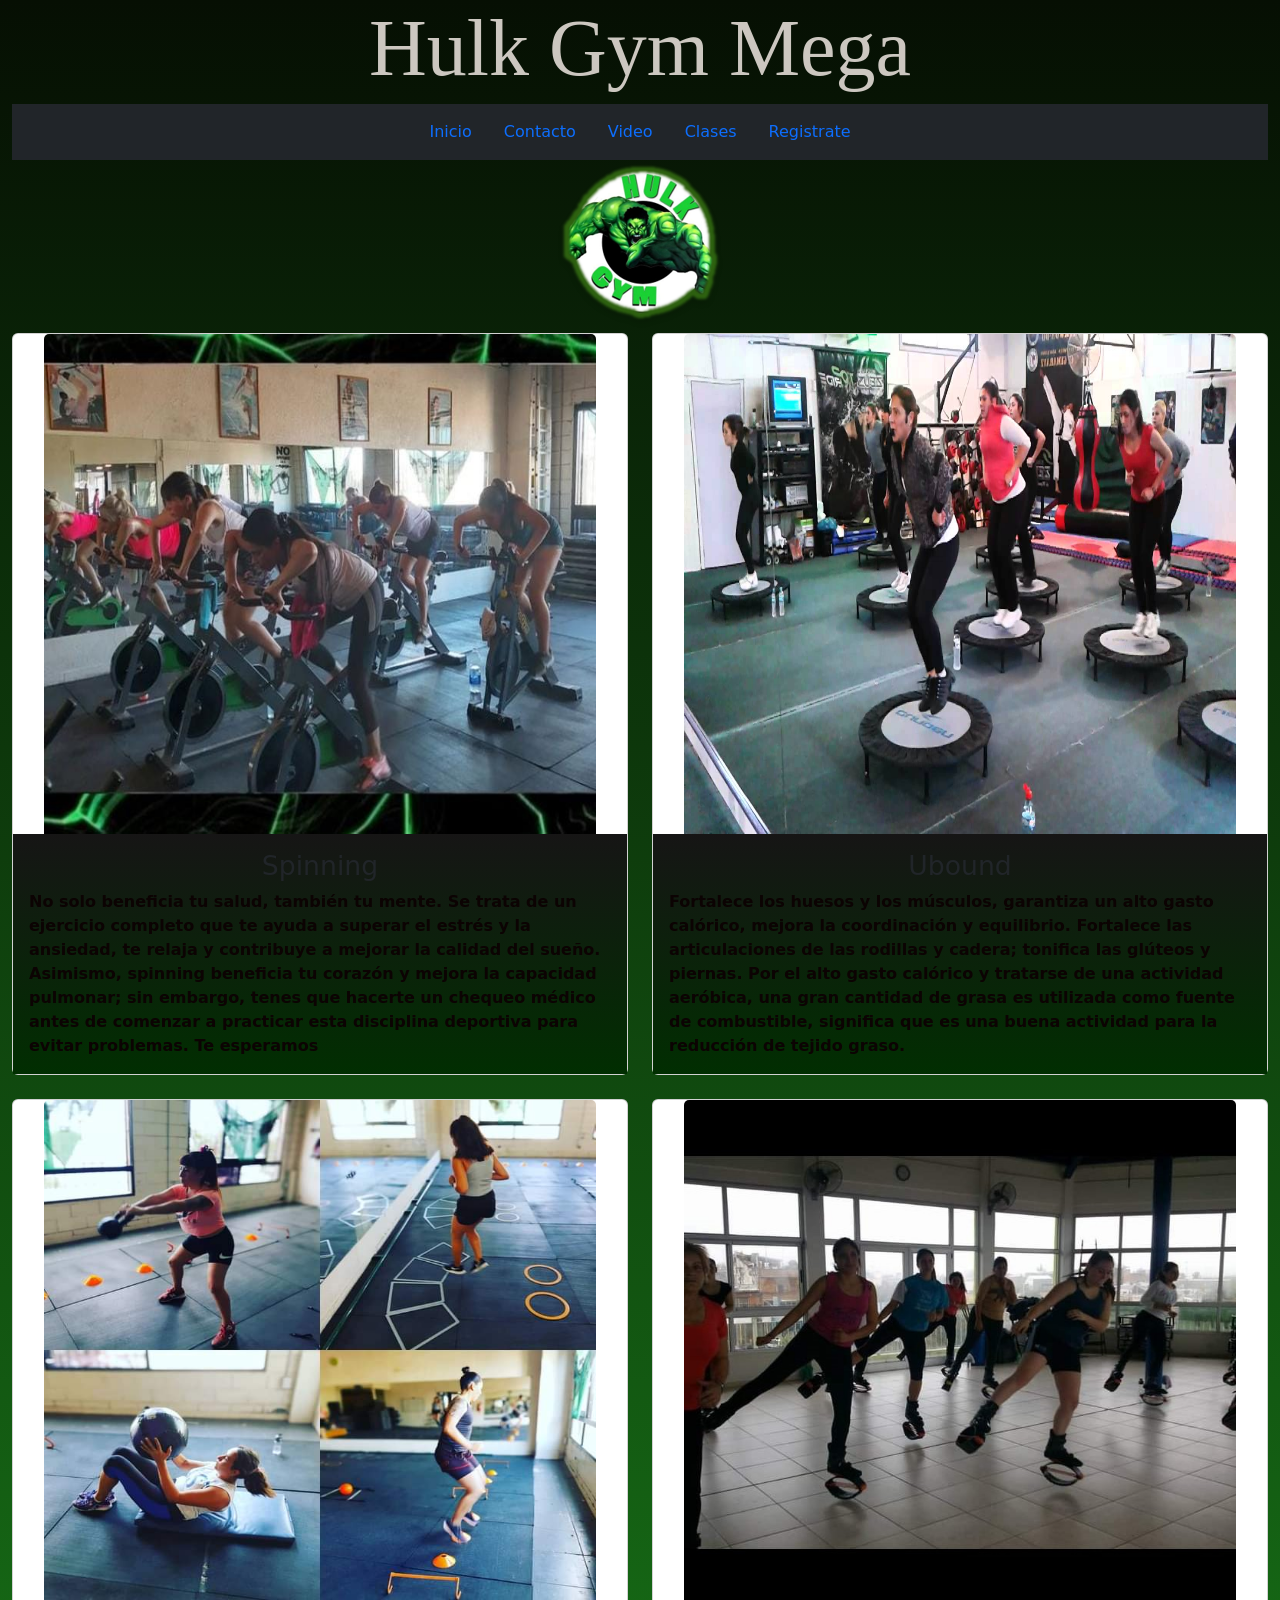
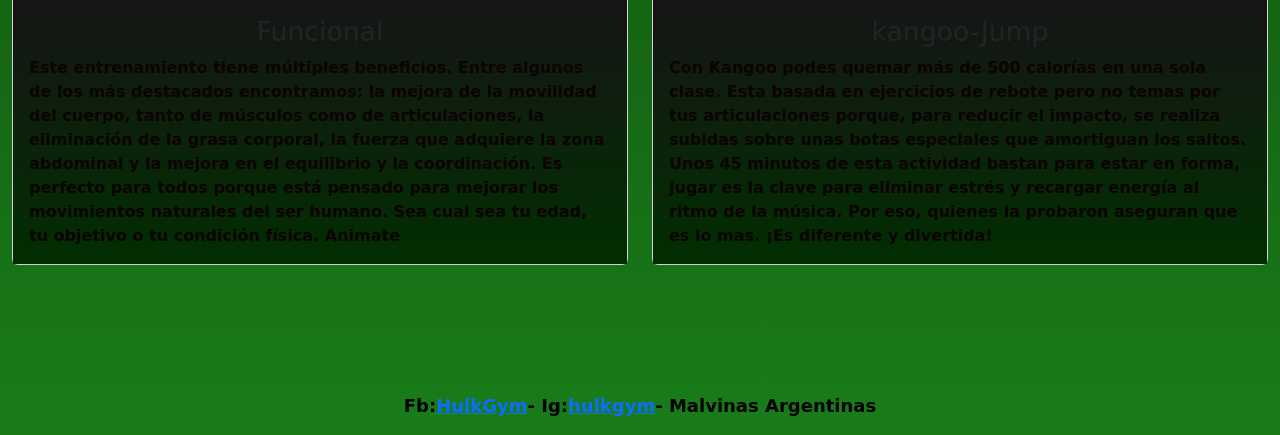
==== commit 98469a8f: "mejorando vista" ====
--- a/pages/clases.html
+++ b/pages/clases.html
@@ -35,7 +35,7 @@
                     </ul>
                 </nav>
                 <div class="log">
-                    <img class="logo img-fluid" src="../Img/logo.jpg" alt="">
+                    <img class="logo img-fluid" src="../Img/logo1.png" alt="">
                 </div>
             </header>
 
@@ -52,7 +52,7 @@
                 </div>
                 <div class="col">
                   <div class="card">
-                    <img src="../Img/hu2.jpeg" class="card-img-top" alt="...">
+                    <img src="../Img/hu3.jpg" class="card-img-top" alt="...">
                     <div class="card-body">
                       <h3 class="card-title">Ubound</h3>
                       <p class="card-text">Fortalece los huesos y los músculos, garantiza un alto gasto calórico, mejora la coordinación y equilibrio. Fortalece las articulaciones de las rodillas y cadera; tonifica las glúteos y piernas. Por el alto gasto calórico y tratarse de una actividad aeróbica, una gran cantidad de grasa es utilizada como fuente de combustible, significa que es una buena actividad  para la reducción de tejido graso.</p>
@@ -80,7 +80,7 @@
               </div>
 
               <footer class="pie row">
-                <p class="pie col-sm-12"> Facebook:<a href="https://www.facebook.com/people/Hulk-Gym-Mega/100063590769656/">Hulk Gym Mega</a>  -  Instagram:<a href="https://www.instagram.com/hulkgymmegagimnasio/?hl=es">hulkgymmegagimnasio</a> - Direccion: Malvinas Argentinas</p>
+                <p class="pie col-sm-12"> Fb:<a href="https://www.facebook.com/people/Hulk-Gym-Mega/100063590769656/">HulkGym</a> - Ig:<a href="https://www.instagram.com/hulkgymmegagimnasio/?hl=es">hulkgym</a>- Malvinas Argentinas</p>
             </footer>
         </div>
         <script src="https://cdn.jsdelivr.net/npm/bootstrap@5.1.3/dist/js/bootstrap.bundle.min.js" integrity="sha384-ka7Sk0Gln4gmtz2MlQnikT1wXgYsOg+OMhuP+IlRH9sENBO0LRn5q+8nbTov4+1p" crossorigin="anonymous"></script>
--- a/css/pruebacss.css
+++ b/css/pruebacss.css
@@ -1,33 +1,52 @@
 body {
-  background-image: linear-gradient(#575252, #024206); }
+  background-image: linear-gradient(#060f03, #197c19); }
 
 h1 {
+  color: #ccc7c0;
   text-align: center;
-  font-size: 500%; }
+  font-size: 500%;
+  font-family: fantasy; }
 
 h2 {
+  color: #ccc7c0;
   text-align: center;
   font-size: 250%; }
 
 h3 {
+  color: #ccc7c0;
   text-align: center;
   font-size: 166.66667%; }
 
 h4 {
+  color: #ccc7c0;
   text-align: center;
   font-size: 125%; }
 
 h5 {
+  color: #ccc7c0;
   text-align: center;
   font-size: 100%; }
 
 p {
-  font-weight: bold; }
+  font-weight: bold;
+  color: #ccc7c0; }
+
+li {
+  color: #ccc7c0; }
+
+label {
+  color: #ccc7c0; }
 
 .navbar {
   display: flex;
   flex-direction: row;
-  justify-content: center; }
+  flex-wrap: nowrap;
+  justify-content: space-around; }
+
+.nav {
+  display: flex;
+  flex-direction: row;
+  flex-wrap: nowrap; }
 
 .log {
   display: flex;
@@ -39,10 +58,11 @@
   display: flex;
   flex-direction: row;
   justify-content: center;
-  text-align: center;
+  flex-wrap: nowrap;
   font-weight: bolder;
   font-size: large;
-  margin-top: 5%; }
+  margin-top: 5%;
+  color: black; }
 
 #artprin {
   display: flex;
@@ -51,15 +71,16 @@
   text-align: justify;
   height: 80%; }
   #artprin p {
-    color: #2c2626;
     font-family: 'Franklin Gothic Medium', 'Arial Narrow', Arial, sans-serif;
     font-weight: bolder; }
 
 .lema li {
-  font-weight: bold; }
+  color: #ccc7c0;
+  font-weight: bold;
+  font-family: cursive; }
   .lema li:hover {
     font-size: 23px;
-    color: #533434; }
+    color: #e98181; }
 
 #asideprin {
   display: flex;
@@ -76,43 +97,58 @@
 
 #artcont {
   display: flex;
-  flex-direction: column; }
+  flex-direction: column;
+  align-items: center;
+  border: 3px solid black;
+  border-radius: 20px; }
 
 #formcont {
   display: flex;
   flex-direction: column;
-  align-items: flex-end;
-  padding-right: 40%; }
+  justify-content: center; }
+
+.form-group {
+  display: flex;
+  flex-direction: column;
+  justify-content: center;
+  padding-left: 5; }
 
 #alineado {
   display: flex;
   flex-direction: column;
-  align-items: flex-start;
-  padding-left: 40%; }
+  align-items: center; }
 
 #asidecont {
   display: flex;
   flex-direction: column;
   justify-content: flex-start;
-  padding-left: 10%; }
+  border: 3px solid black;
+  border-radius: 20px; }
 
 .iframe-fluid {
-  padding-top: 20%;
-  padding-bottom: 10%;
-  padding-left: 20; }
+  padding-top: 5%;
+  padding-bottom: 10%; }
+
+.d-grid {
+  display: flex;
+  flex-direction: column;
+  align-items: center;
+  padding: 5% 0% 2% 10%; }
 
 .dec, .btn-enviar, .btn-reset {
-  border: 1px solid black;
+  border: 3px solid black;
   width: 100px;
   height: 50px; }
 
 .btn-enviar {
   background-color: #01665e;
+  font-weight: bold;
   color: black;
   border-radius: 15px; }
 
 .btn-reset {
-  background-color: #3b0101;
+  background-color: #9c0000;
+  font-weight: bold;
   color: black;
   border-radius: 15px; }
 
@@ -124,7 +160,13 @@
     color: #0c0303; }
 
 .card-img-top {
-  height: 500px; }
+  width: 90%;
+  height: 500px;
+  margin: 0% 5%; }
+
+#reg {
+  border: 3px solid black;
+  border-radius: 20px; }
 
 #gen {
   display: flex;
